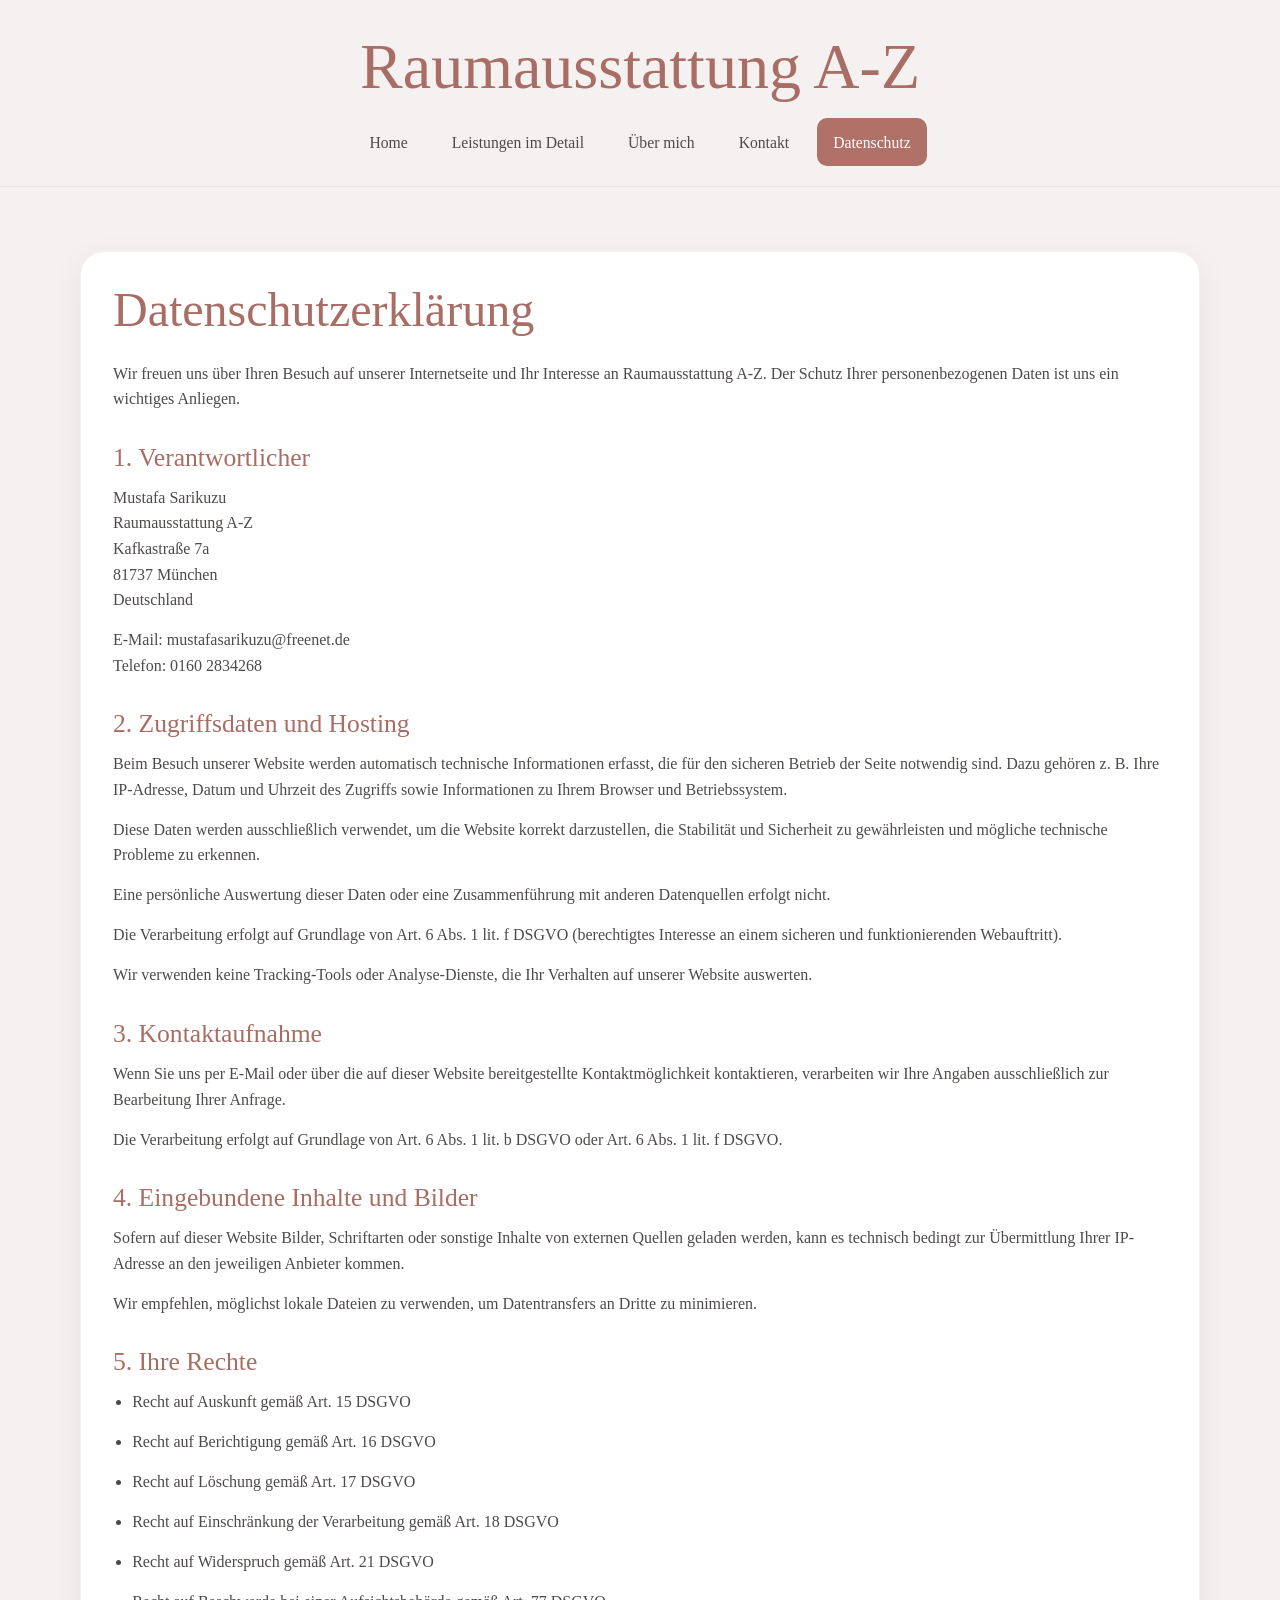
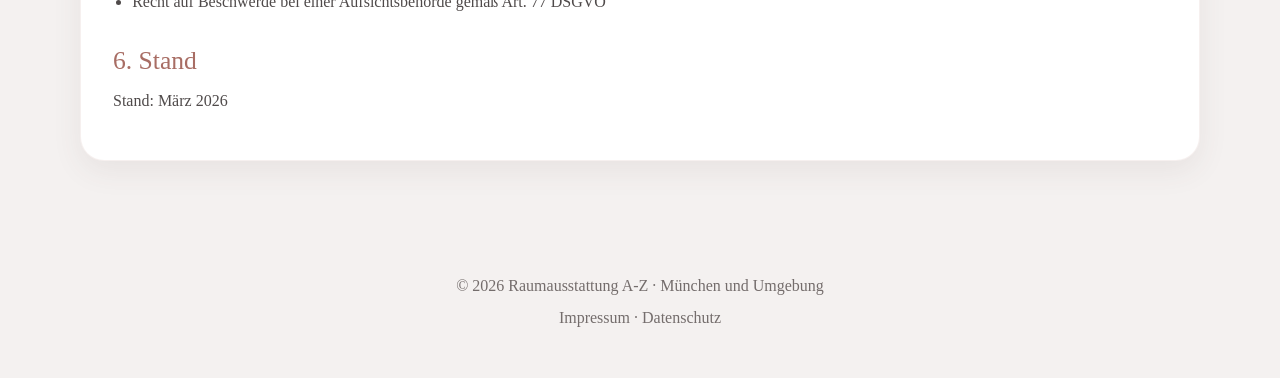
==== datenschutz.html @ 6113b395 "Add files via upload" ====
<!DOCTYPE html>
<html lang="de">
<head>
  <meta charset="UTF-8" />
  <meta name="viewport" content="width=device-width, initial-scale=1.0" />
  <title>Datenschutz – Raumausstattung A-Z</title>
  <link rel="stylesheet" href="style.css" />
</head>
<body>
  <header class="site-header">
    <div class="container">
      <div class="brand">Raumausstattung A-Z</div>
      <nav class="nav">
        
        <a href="landingpage.html">Home</a>
        <a href="landingpage.html#leistungen">Leistungen im Detail</a>
        <a href="landingpage.html#ueber-mich">Über mich</a>
        <a href="landingpage.html#kontakt">Kontakt</a>
        <a class="active" href="datenschutz.html">Datenschutz</a>

      </nav>
    </div>
  </header>

  <main class="legal-page">
    <div class="container">
      <section class="legal-card">
        <h1>Datenschutzerklärung</h1>

        <p>
          Wir freuen uns über Ihren Besuch auf unserer Internetseite und Ihr Interesse an
          Raumausstattung A-Z. Der Schutz Ihrer personenbezogenen Daten ist uns ein wichtiges Anliegen.
        </p>

        <h2>1. Verantwortlicher</h2>
        <p>
          Mustafa Sarikuzu<br />
          Raumausstattung A-Z<br />
          Kafkastraße 7a<br />
          81737 München<br />
          Deutschland
        </p>
        <p>
          E-Mail: mustafasarikuzu@freenet.de<br />
          Telefon: 0160 2834268
        </p>

        <h2>2. Zugriffsdaten und Hosting</h2>
        <p>
  Beim Besuch unserer Website werden automatisch technische Informationen erfasst,
  die für den sicheren Betrieb der Seite notwendig sind. Dazu gehören z. B. Ihre IP-Adresse,
  Datum und Uhrzeit des Zugriffs sowie Informationen zu Ihrem Browser und Betriebssystem.
</p>

<p>
  Diese Daten werden ausschließlich verwendet, um die Website korrekt darzustellen,
  die Stabilität und Sicherheit zu gewährleisten und mögliche technische Probleme zu erkennen.
</p>

<p>
  Eine persönliche Auswertung dieser Daten oder eine Zusammenführung mit anderen Datenquellen erfolgt nicht.
</p>

<p>
  Die Verarbeitung erfolgt auf Grundlage von Art. 6 Abs. 1 lit. f DSGVO
  (berechtigtes Interesse an einem sicheren und funktionierenden Webauftritt).
</p>
<p>
  Wir verwenden keine Tracking-Tools oder Analyse-Dienste, die Ihr Verhalten auf unserer Website auswerten.
</p>

        <h2>3. Kontaktaufnahme</h2>
        <p>
          Wenn Sie uns per E-Mail oder über die auf dieser Website bereitgestellte Kontaktmöglichkeit
          kontaktieren, verarbeiten wir Ihre Angaben ausschließlich zur Bearbeitung Ihrer Anfrage.
        </p>
        <p>
          Die Verarbeitung erfolgt auf Grundlage von Art. 6 Abs. 1 lit. b DSGVO oder Art. 6 Abs. 1 lit. f DSGVO.
        </p>

        <h2>4. Eingebundene Inhalte und Bilder</h2>
        <p>
          Sofern auf dieser Website Bilder, Schriftarten oder sonstige Inhalte von externen Quellen geladen
          werden, kann es technisch bedingt zur Übermittlung Ihrer IP-Adresse an den jeweiligen Anbieter kommen.
        </p>
        <p>
          Wir empfehlen, möglichst lokale Dateien zu verwenden, um Datentransfers an Dritte zu minimieren.
        </p>

        <h2>5. Ihre Rechte</h2>
        <ul>
          <li>Recht auf Auskunft gemäß Art. 15 DSGVO</li>
          <li>Recht auf Berichtigung gemäß Art. 16 DSGVO</li>
          <li>Recht auf Löschung gemäß Art. 17 DSGVO</li>
          <li>Recht auf Einschränkung der Verarbeitung gemäß Art. 18 DSGVO</li>
          <li>Recht auf Widerspruch gemäß Art. 21 DSGVO</li>
          <li>Recht auf Beschwerde bei einer Aufsichtsbehörde gemäß Art. 77 DSGVO</li>
        </ul>

        <h2>6. Stand</h2>
        <p>Stand: März 2026</p>
      </section>
    </div>
  </main>

  <footer class="site-footer">
    <div class="container">
      <p>© 2026 Raumausstattung A-Z · München und Umgebung</p>
      <p>
        <a href="impressum.html">Impressum</a> ·
        <a href="datenschutz.html">Datenschutz</a>
      </p>
    </div>
  </footer>
</body>
</html>
---- style.css ----
:root {
  --bg: #f4f1f0;
  --surface: #ffffff;
  --surface-alt: #ece8e6;
  --text: #4f4a4a;
  --heading: #a86d64;
  --primary: #b07169;
  --primary-dark: #935952;
  --border: #ddd5d2;
  --container: 1120px;
  --radius: 18px;
  --shadow: 0 10px 30px rgba(84, 66, 63, 0.08);
  --section-space: clamp(4rem, 7vw, 7rem);
}

* {
  box-sizing: border-box;
  margin: 0;
  padding: 0;
}

html {
  scroll-behavior: smooth;
}

body {
  font-family: Georgia, "Times New Roman", serif;
  background: var(--bg);
  color: var(--text);
  line-height: 1.6;
}

img {
  max-width: 100%;
  display: block;
}

a {
  color: inherit;
  text-decoration: none;
}

.container {
  width: min(100% - 2rem, var(--container));
  margin-inline: auto;
}

.site-header {
  background: var(--bg);
  padding: 2rem 0 1.25rem;
  position: sticky;
  top: 0;
  z-index: 50;
  border-bottom: 1px solid rgba(168, 109, 100, 0.1);
  backdrop-filter: blur(10px);
}

.brand {
  text-align: center;
  color: var(--heading);
  font-size: clamp(2.4rem, 5vw, 4rem);
  line-height: 1.1;
  margin-bottom: 1rem;
}

.nav {
  display: flex;
  justify-content: center;
  flex-wrap: wrap;
  gap: 0.75rem;
}

.nav a {
  padding: 0.7rem 1rem;
  border-radius: 10px;
  font-size: 0.98rem;
  transition: 0.2s ease;
}

.nav a:hover,
.nav a:focus-visible,
.nav a.active {
  background: var(--primary);
  color: #fff;
}

section {
  padding: var(--section-space) 0;
}

.hero {
  position: relative;
  min-height: 72svh;
  display: grid;
  place-items: center;
  color: #fff;
  text-align: center;
  background:
    linear-gradient(rgba(58, 41, 37, 0.45), rgba(58, 41, 37, 0.55)),
    url("images/start.avif") center/cover;
}

.hero__content {
  width: min(100% - 2rem, 900px);
}

.eyebrow {
  text-transform: uppercase;
  letter-spacing: 0.14em;
  font-size: 0.9rem;
  margin-bottom: 1rem;
  opacity: 0.9;
  color: #fff;
}

h1, h2, h3 {
  color: var(--heading);
  line-height: 1.1;
  font-weight: 500;
}

.hero h1 {
  color: #fff;
  font-size: clamp(2.6rem, 6vw, 5rem);
  margin-bottom: 1rem;
}

.hero p {
  font-size: clamp(1rem, 2vw, 1.2rem);
  max-width: 760px;
  margin: 0 auto 2rem;
  color: #fff;
}

.button-group {
  display: flex;
  gap: 1rem;
  justify-content: center;
  flex-wrap: wrap;
}

.btn {
  display: inline-flex;
  align-items: center;
  justify-content: center;
  min-width: 180px;
  padding: 0.95rem 1.4rem;
  border-radius: 12px;
  border: 1px solid transparent;
  background: var(--primary);
  color: #fff;
  font-size: 1rem;
  transition: 0.2s ease;
  box-shadow: var(--shadow);
}

.btn:hover,
.btn:focus-visible {
  background: var(--primary-dark);
  transform: translateY(-1px);
}

.btn--ghost {
  background: transparent;
  border-color: rgba(255, 255, 255, 0.7);
}

.intro {
  background: var(--primary);
  color: #fff;
  text-align: center;
}

.intro h2,
.quote h2 {
  color: #fff;
  font-size: clamp(2rem, 4vw, 3.2rem);
  margin-bottom: 1rem;
}

.intro p,
.quote p {
  max-width: 760px;
  margin: 0 auto;
  font-size: 1.08rem;
}

.section-heading {
  margin-bottom: 2rem;
}

.section-heading h2 {
  font-size: clamp(2rem, 4vw, 3rem);
  margin-bottom: 0.8rem;
}

.section-heading p {
  max-width: 820px;
  font-size: 1.05rem;
}

.services-grid,
.feature-grid,
.about-grid,
.contact-grid {
  display: grid;
  gap: 1.5rem;
}

.services-grid {
  grid-template-columns: repeat(3, minmax(0, 1fr));
}

.card {
  background: var(--surface);
  border-radius: var(--radius);
  overflow: hidden;
  box-shadow: var(--shadow);
  border: 1px solid rgba(168, 109, 100, 0.08);
  display: flex;
  flex-direction: column;
}

.card__media {
  aspect-ratio: 4 / 3;
  overflow: hidden;
}

.card__media img {
  width: 100%;
  height: 100%;
  object-fit: cover;
  transition: transform 0.5s ease;
}

.card:hover .card__media img {
  transform: scale(1.04);
}

.card__body {
  padding: 1.4rem;
}

.card h3 {
  font-size: 1.8rem;
  margin-bottom: 0.7rem;
}

.card p {
  font-size: 1rem;
}

.feature-grid {
  grid-template-columns: repeat(3, minmax(0, 1fr));
  margin-top: 2rem;
}

.feature {
  background: var(--surface);
  border: 1px solid var(--border);
  border-radius: var(--radius);
  padding: 1.5rem;
  box-shadow: var(--shadow);
}

.feature h3 {
  font-size: 1.6rem;
  margin-bottom: 0.75rem;
}

.cta-box {
  margin-top: 2rem;
  display: flex;
  justify-content: center;
}

.about-grid,
.contact-grid {
  grid-template-columns: repeat(2, minmax(0, 1fr));
  align-items: center;
}

.split-image {
  border-radius: 24px;
  overflow: hidden;
  box-shadow: var(--shadow);
  min-height: 100%;
}

.split-image img {
  width: 100%;
  height: 100%;
  object-fit: cover;
}

.panel {
  background: var(--surface);
  border-radius: 24px;
  padding: clamp(1.5rem, 4vw, 3rem);
  box-shadow: var(--shadow);
  border: 1px solid rgba(168, 109, 100, 0.1);
}

.panel h2 {
  font-size: clamp(2rem, 4vw, 3rem);
  margin-bottom: 1rem;
}

.panel p + p {
  margin-top: 1rem;
}

.quote {
  background: var(--primary);
  text-align: center;
  color: #fff;
}

.quote small {
  display: block;
  margin-top: 1rem;
  font-size: 1rem;
  opacity: 0.9;
}

.contact-list {
  list-style: none;
  display: grid;
  gap: 1rem;
  margin-top: 1.5rem;
}

.contact-list strong {
  color: var(--heading);
  display: block;
  margin-bottom: 0.2rem;
}

.legal-page {
  padding: 4rem 0 5rem;
}

.legal-card {
  background: var(--surface);
  border-radius: 24px;
  padding: 2rem;
  box-shadow: var(--shadow);
  border: 1px solid rgba(168, 109, 100, 0.1);
}

.legal-card h1 {
  color: var(--heading);
  font-size: clamp(2rem, 4vw, 3rem);
  margin-bottom: 1.5rem;
}

.legal-card h2 {
  color: var(--heading);
  font-size: 1.6rem;
  margin-top: 2rem;
  margin-bottom: 0.8rem;
}

.legal-card p,
.legal-card li {
  margin-bottom: 0.9rem;
}

.legal-card ul {
  padding-left: 1.2rem;
}

.site-footer {
  padding: 2rem 0 3rem;
  text-align: center;
  color: #746d6c;
}

.site-footer p + p {
  margin-top: 0.4rem;
}

@media (max-width: 960px) {
  .services-grid,
  .feature-grid,
  .about-grid,
  .contact-grid {
    grid-template-columns: 1fr;
  }

  .hero {
    min-height: 62svh;
  }
}

@media (max-width: 640px) {
  .site-header {
    padding-top: 1.25rem;
  }

  .brand {
    margin-bottom: 0.7rem;
  }

  .nav {
    gap: 0.35rem;
  }

  .nav a {
    font-size: 0.92rem;
    padding: 0.6rem 0.8rem;
  }

  .btn {
    width: 100%;
  }

  .button-group {
    align-items: stretch;
  }
}
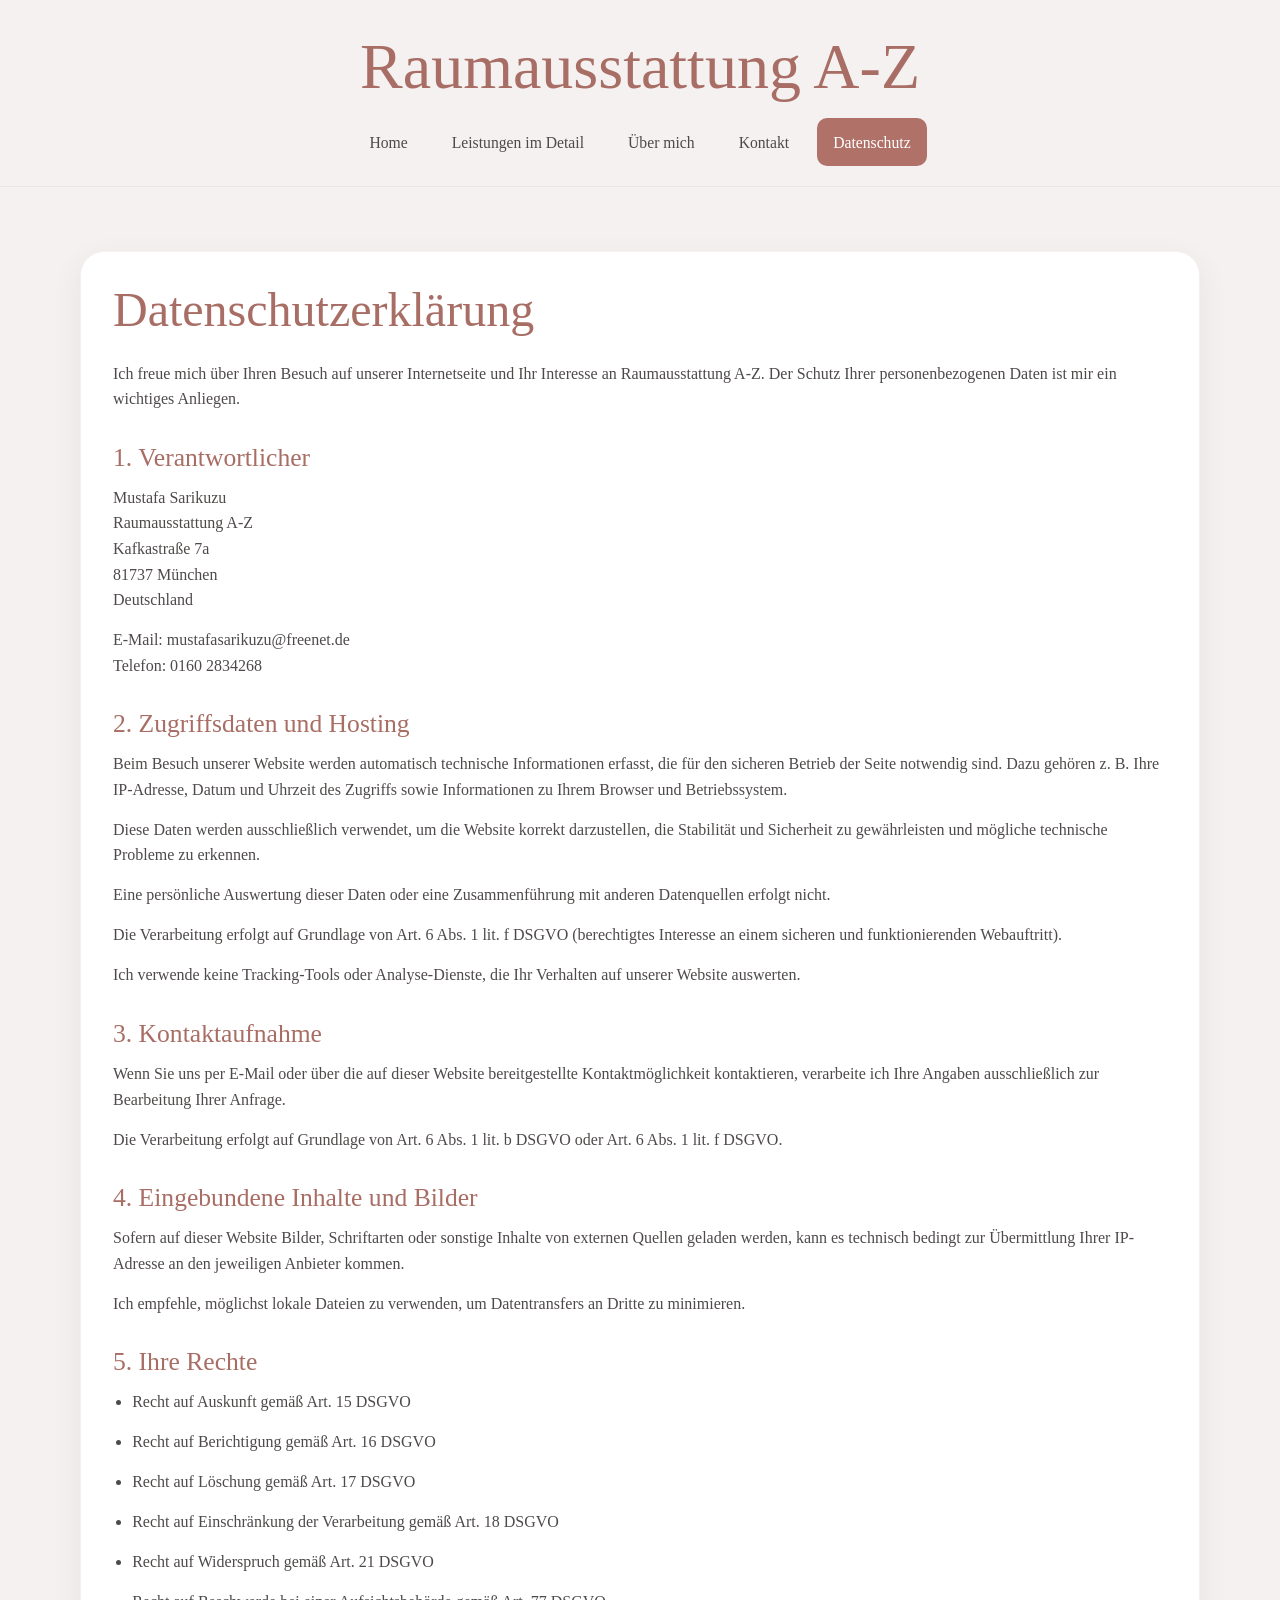
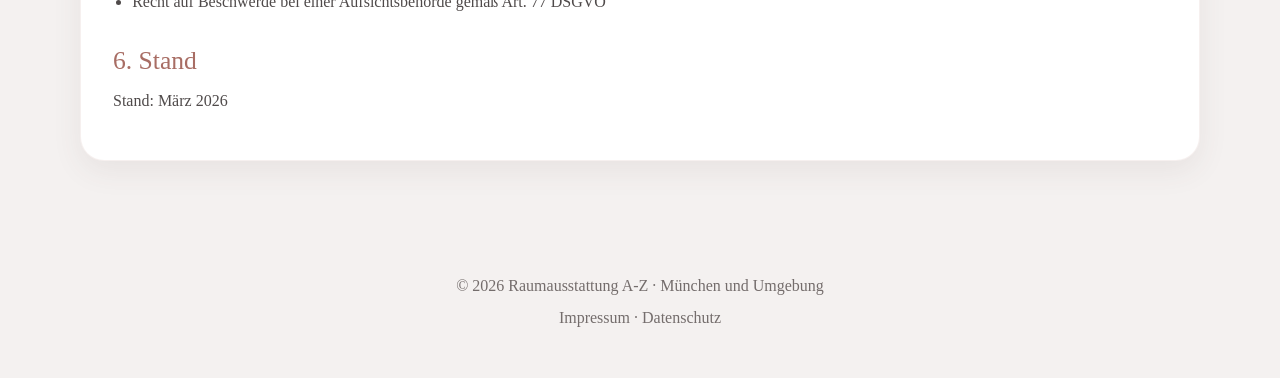
==== commit 5cf95070: "Wörtliche Ausbesserungen" ====
--- a/datenschutz.html
+++ b/datenschutz.html
@@ -28,8 +28,8 @@
         <h1>Datenschutzerklärung</h1>
 
         <p>
-          Wir freuen uns über Ihren Besuch auf unserer Internetseite und Ihr Interesse an
-          Raumausstattung A-Z. Der Schutz Ihrer personenbezogenen Daten ist uns ein wichtiges Anliegen.
+          Ich freue mich über Ihren Besuch auf unserer Internetseite und Ihr Interesse an
+          Raumausstattung A-Z. Der Schutz Ihrer personenbezogenen Daten ist mir ein wichtiges Anliegen.
         </p>
 
         <h2>1. Verantwortlicher</h2>
@@ -66,13 +66,13 @@
   (berechtigtes Interesse an einem sicheren und funktionierenden Webauftritt).
 </p>
 <p>
-  Wir verwenden keine Tracking-Tools oder Analyse-Dienste, die Ihr Verhalten auf unserer Website auswerten.
+  Ich verwende keine Tracking-Tools oder Analyse-Dienste, die Ihr Verhalten auf unserer Website auswerten.
 </p>
 
         <h2>3. Kontaktaufnahme</h2>
         <p>
           Wenn Sie uns per E-Mail oder über die auf dieser Website bereitgestellte Kontaktmöglichkeit
-          kontaktieren, verarbeiten wir Ihre Angaben ausschließlich zur Bearbeitung Ihrer Anfrage.
+          kontaktieren, verarbeite ich Ihre Angaben ausschließlich zur Bearbeitung Ihrer Anfrage.
         </p>
         <p>
           Die Verarbeitung erfolgt auf Grundlage von Art. 6 Abs. 1 lit. b DSGVO oder Art. 6 Abs. 1 lit. f DSGVO.
@@ -84,7 +84,7 @@
           werden, kann es technisch bedingt zur Übermittlung Ihrer IP-Adresse an den jeweiligen Anbieter kommen.
         </p>
         <p>
-          Wir empfehlen, möglichst lokale Dateien zu verwenden, um Datentransfers an Dritte zu minimieren.
+          Ich empfehle, möglichst lokale Dateien zu verwenden, um Datentransfers an Dritte zu minimieren.
         </p>
 
         <h2>5. Ihre Rechte</h2>
